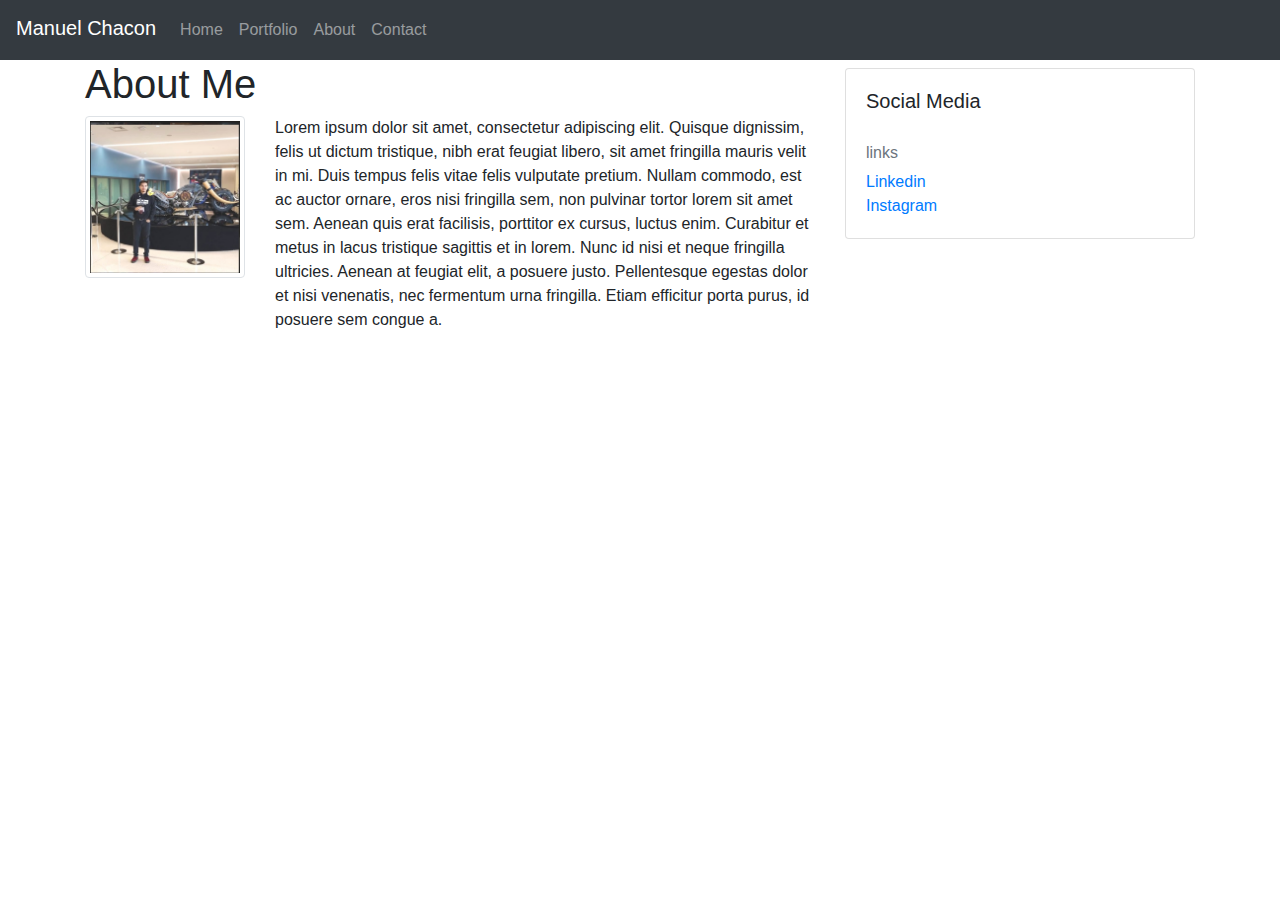
==== about.html @ 12ed89ca "Add files via upload" ====
<!DOCTYPE html>
<html lang="en">
<head>
    <meta charset="UTF-8">
    <meta name="viewport" content="width=device-width, initial-scale=1.0">
    <title>Document</title>
    <link rel="stylesheet" href="https://maxcdn.bootstrapcdn.com/bootstrap/4.0.0/css/bootstrap.min.css">
</head>
<body>
    <nav class="navbar navbar-expand-lg navbar-dark bg-dark">
        <span class="navbar-brand mb-1 h1">Manuel Chacon</span>
        <button class="navbar-toggler" type="button" data-toggle="collapse" data-target="#navbarSupportedContent"
          aria-controls="navbarSupportedContent" aria-expanded="false" aria-label="Toggle navigation">
          <span class="navbar-toggler-icon"></span>
        </button>
        <div class="collapse navbar-collapse" id="navbarSupportedContent">
          <ul class="nav navbar-nav navbar-right">
            <li class="nav-item">
                <a class="nav-link" href="index.html">Home</a>
            <li class="nav-item">
              <a class="nav-link" href="portfolio.html">Portfolio</a>
            </li>
            <li class="nav-item">
              <a class="nav-link" href="about.html">About</a>
            </li>
            <li class="nav-item">
              <a class="nav-link" href="contact.html">Contact</a>
            </li>
          </ul>
        </div>
      </nav>
      <div class="container">
        <div class="row">
          <div class="col-md-8">
              <h1>About Me</h1>
            <div class="row">
              <div class="col-md-3">
                <img src="assets/Manny.jpg" alt="A picture of Manuel" class="img-thumbnail">
              </div>
              <div class="col-md-9">
                <p>
                  Lorem ipsum dolor sit amet, consectetur adipiscing elit. Quisque dignissim, felis ut dictum tristique,
                  nibh erat feugiat libero, sit amet fringilla mauris velit in mi. Duis tempus felis vitae
                  felis vulputate pretium. Nullam commodo, est ac auctor ornare, eros nisi fringilla sem,
                  non pulvinar tortor lorem sit amet sem. Aenean quis erat facilisis, porttitor ex cursus,
                  luctus enim. Curabitur et metus in lacus tristique sagittis et in lorem. Nunc id nisi et
                  neque fringilla ultricies. Aenean at feugiat elit, a posuere justo. Pellentesque egestas
                  dolor et nisi venenatis, nec fermentum urna fringilla. Etiam efficitur porta purus, id
                  posuere sem congue a.
                </p>
              </div>
            </div>
          </div>
          <!--Create Card taking up 4 Columns-->
          <div class="col-md-4">
            <div class="card mt-2">
              <div class="card-body">
                <h5 class="card-title">Social Media</h5>
                <br>
                <h6 class="card-subtitle mb-2 text-muted">links</h6>
                <p class="card-text">
                <a href="https://www.linkedin.com/in/manuel-chacon-753458201/">Linkedin</a>
                <br>
                <a href="https://www.instagram.com/urt_manny/">Instagram</a>
                </p>
              </div>
            </div>
          </div>
        </div>
      </div>
    </body>
 
    
</body>
</html>
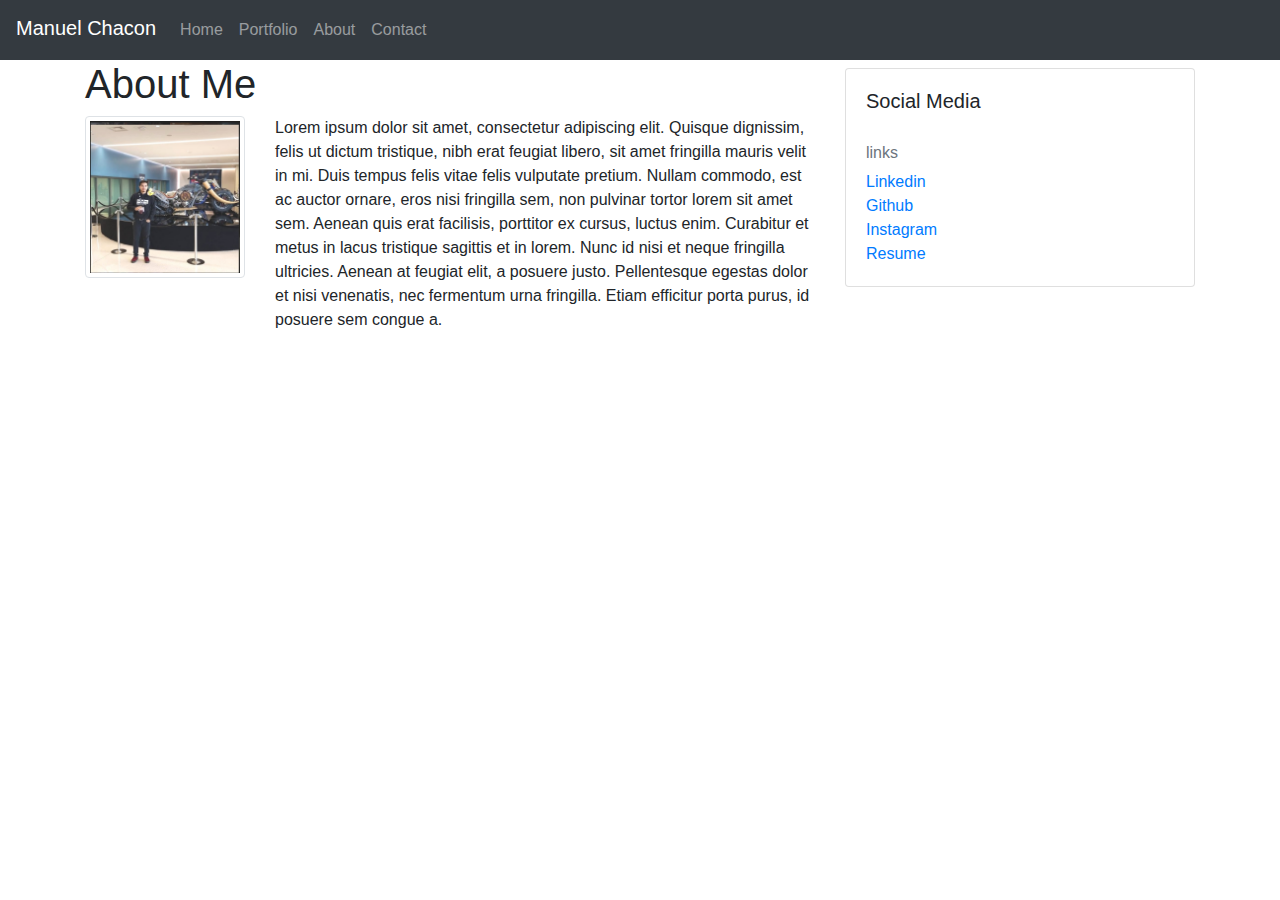
==== commit 0bc63b56: "added in resume and link" ====
--- a/about.html
+++ b/about.html
@@ -61,7 +61,12 @@
                 <p class="card-text">
                 <a href="https://www.linkedin.com/in/manuel-chacon-753458201/">Linkedin</a>
                 <br>
+                <a href="https://github.com/ChManny1?tab=repositories">Github</a>
+                <br>
                 <a href="https://www.instagram.com/urt_manny/">Instagram</a>
+                <br>
+                <a href="./Resume414.html">Resume</a>
+               
                 </p>
               </div>
             </div>
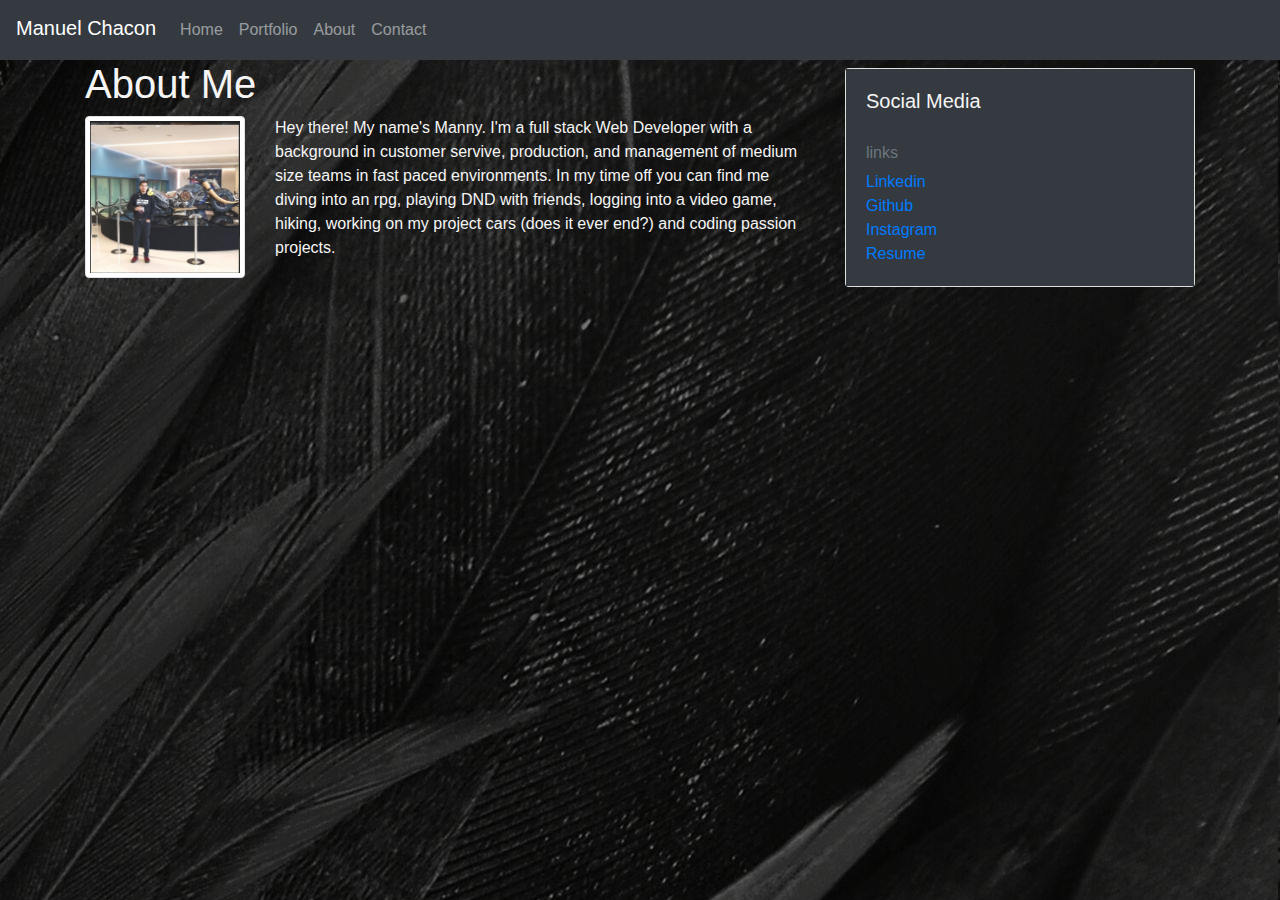
==== commit bbd593b3: "modernization" ====
--- a/about.html
+++ b/about.html
@@ -5,15 +5,16 @@
     <meta name="viewport" content="width=device-width, initial-scale=1.0">
     <title>Document</title>
     <link rel="stylesheet" href="https://maxcdn.bootstrapcdn.com/bootstrap/4.0.0/css/bootstrap.min.css">
+    <link rel="stylesheet" href="./assets/style.css">
 </head>
-<body>
+<body class="whitetext">
     <nav class="navbar navbar-expand-lg navbar-dark bg-dark">
         <span class="navbar-brand mb-1 h1">Manuel Chacon</span>
         <button class="navbar-toggler" type="button" data-toggle="collapse" data-target="#navbarSupportedContent"
           aria-controls="navbarSupportedContent" aria-expanded="false" aria-label="Toggle navigation">
           <span class="navbar-toggler-icon"></span>
         </button>
-        <div class="collapse navbar-collapse" id="navbarSupportedContent">
+        <div class="collapse navbar-collapse dark" id="navbarSupportedContent">
           <ul class="nav navbar-nav navbar-right">
             <li class="nav-item">
                 <a class="nav-link" href="index.html">Home</a>
@@ -39,22 +40,17 @@
               </div>
               <div class="col-md-9">
                 <p>
-                  Lorem ipsum dolor sit amet, consectetur adipiscing elit. Quisque dignissim, felis ut dictum tristique,
-                  nibh erat feugiat libero, sit amet fringilla mauris velit in mi. Duis tempus felis vitae
-                  felis vulputate pretium. Nullam commodo, est ac auctor ornare, eros nisi fringilla sem,
-                  non pulvinar tortor lorem sit amet sem. Aenean quis erat facilisis, porttitor ex cursus,
-                  luctus enim. Curabitur et metus in lacus tristique sagittis et in lorem. Nunc id nisi et
-                  neque fringilla ultricies. Aenean at feugiat elit, a posuere justo. Pellentesque egestas
-                  dolor et nisi venenatis, nec fermentum urna fringilla. Etiam efficitur porta purus, id
-                  posuere sem congue a.
+                  Hey there! My name's Manny. I'm a full stack Web Developer with a background in customer servive, production, and management of medium
+                  size teams in fast paced environments. In my time off you can find me diving into an rpg, playing DND with friends, logging into a video game, hiking, working on my project cars
+                  (does it ever end?) and coding passion projects. 
                 </p>
               </div>
             </div>
           </div>
           <!--Create Card taking up 4 Columns-->
-          <div class="col-md-4">
+          <div class="col-md-4 bg">
             <div class="card mt-2">
-              <div class="card-body">
+              <div class="card-body bg-dark">
                 <h5 class="card-title">Social Media</h5>
                 <br>
                 <h6 class="card-subtitle mb-2 text-muted">links</h6>
--- a/assets/style.css
+++ b/assets/style.css
@@ -0,0 +1,21 @@
+.name{
+    color: whitesmoke;
+    font-family: "Georgia", sans-serif;
+    font-size: 70px;
+}
+body {
+    background-image: url("./background.jpg");
+    background-color: black;
+  }
+
+.whitetext{
+    color: whitesmoke;
+}
+
+.blacktext{
+    color: black;
+}
+
+.background{
+    color: darkslategray;
+}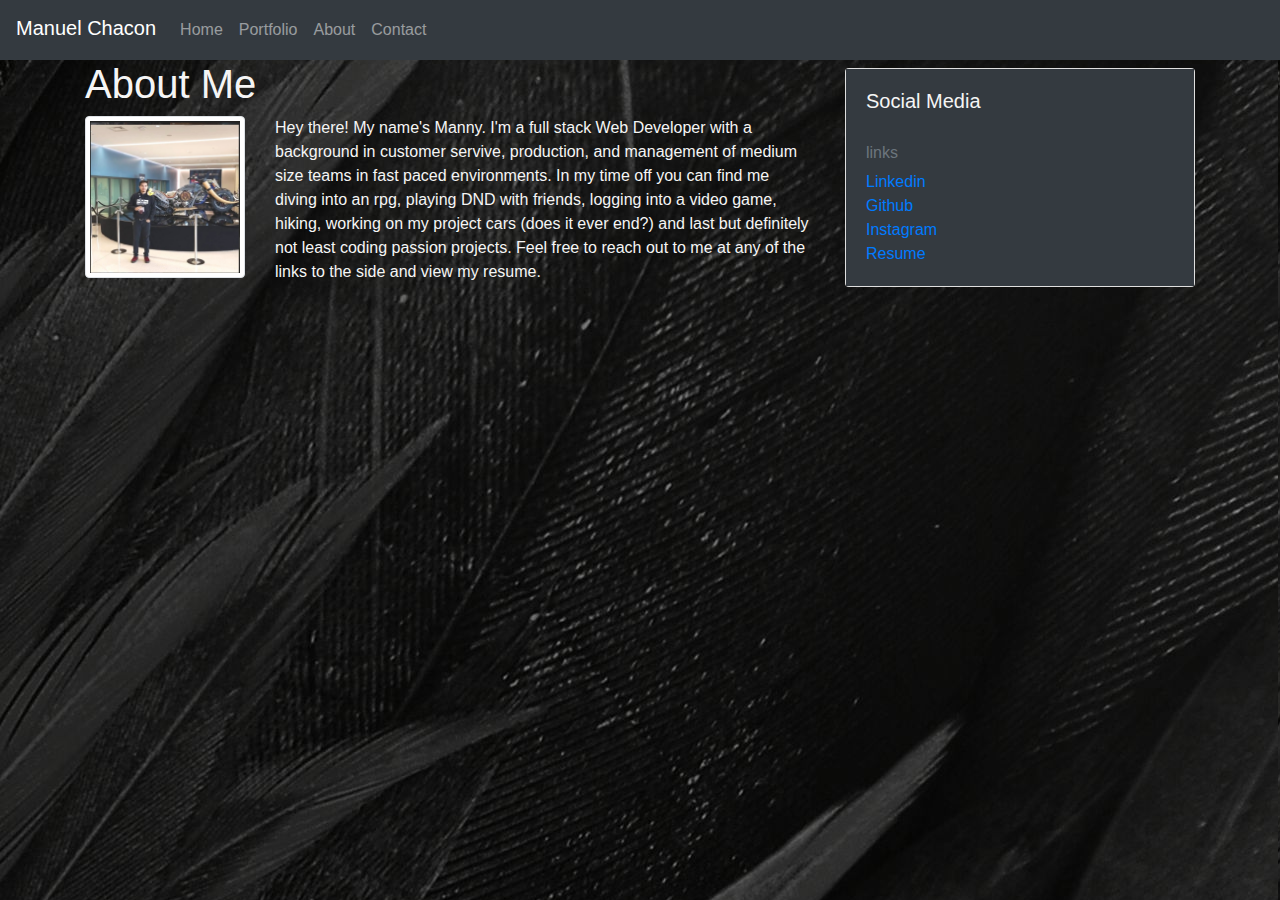
==== commit 047b1aaa: "Updated 5-30-21" ====
--- a/about.html
+++ b/about.html
@@ -42,7 +42,7 @@
                 <p>
                   Hey there! My name's Manny. I'm a full stack Web Developer with a background in customer servive, production, and management of medium
                   size teams in fast paced environments. In my time off you can find me diving into an rpg, playing DND with friends, logging into a video game, hiking, working on my project cars
-                  (does it ever end?) and coding passion projects. 
+                  (does it ever end?) and last but definitely not least coding passion projects. Feel free to reach out to me at any of the links to the side and view my resume. 
                 </p>
               </div>
             </div>
--- a/assets/style.css
+++ b/assets/style.css
@@ -3,6 +3,7 @@
     font-family: "Georgia", sans-serif;
     font-size: 70px;
 }
+
 body {
     background-image: url("./background.jpg");
     background-color: black;
@@ -16,6 +17,6 @@
     color: black;
 }
 
-.background{
-    color: darkslategray;
+.smallHomeFont{
+    font-size: 35px;
 }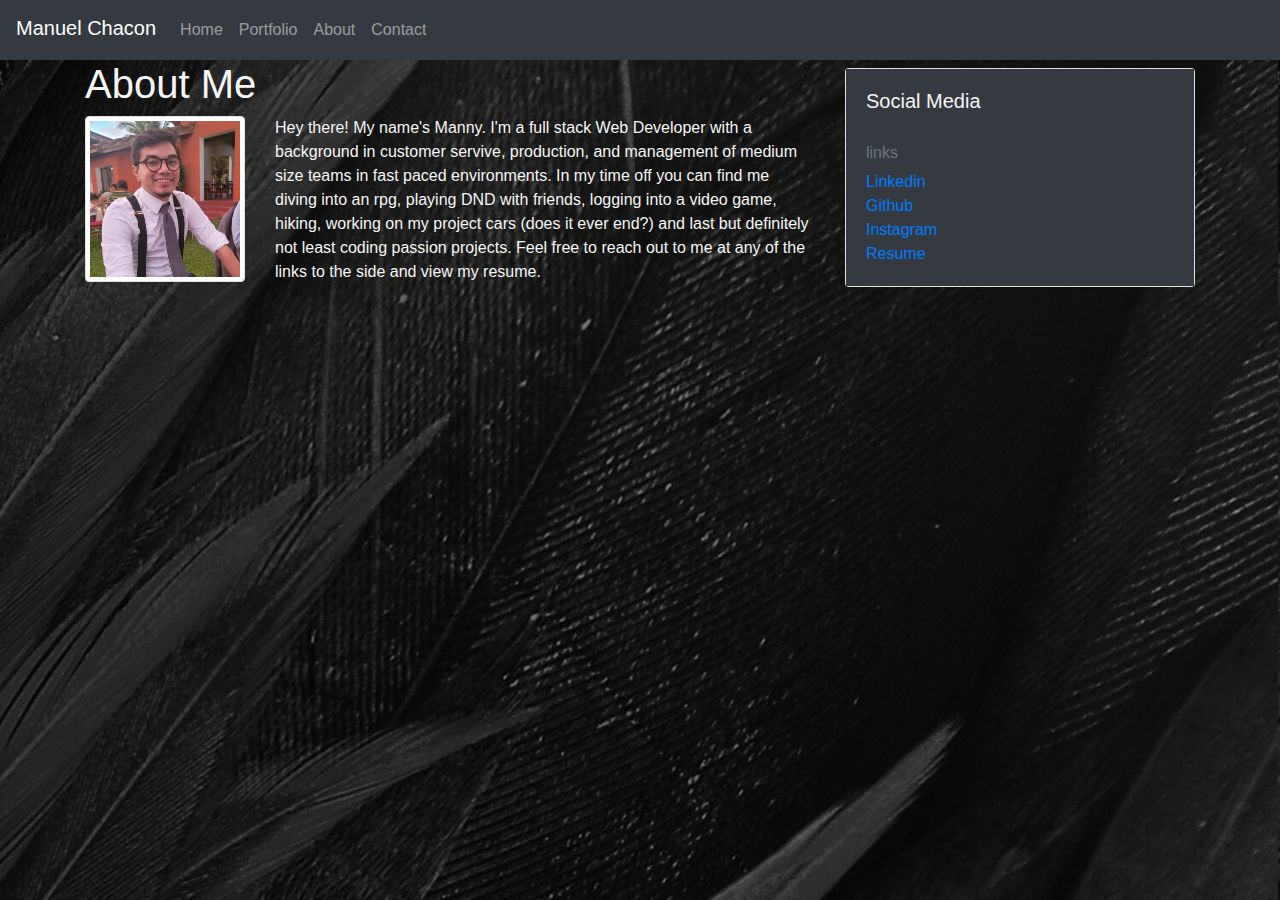
==== commit e842a407: "new about me pic" ====
--- a/about.html
+++ b/about.html
@@ -36,7 +36,7 @@
               <h1>About Me</h1>
             <div class="row">
               <div class="col-md-3">
-                <img src="assets/Manny.jpg" alt="A picture of Manuel" class="img-thumbnail">
+                <img src="assets/AboutMe.jpg" alt="A picture of Manuel" class="img-thumbnail">
               </div>
               <div class="col-md-9">
                 <p>
@@ -57,7 +57,7 @@
                 <p class="card-text">
                 <a href="https://www.linkedin.com/in/manuel-chacon-753458201/">Linkedin</a>
                 <br>
-                <a href="https://github.com/ChManny1?tab=repositories">Github</a>
+                <a href="https://github.com/ItsMEChacon">Github</a>
                 <br>
                 <a href="https://www.instagram.com/urt_manny/">Instagram</a>
                 <br>
